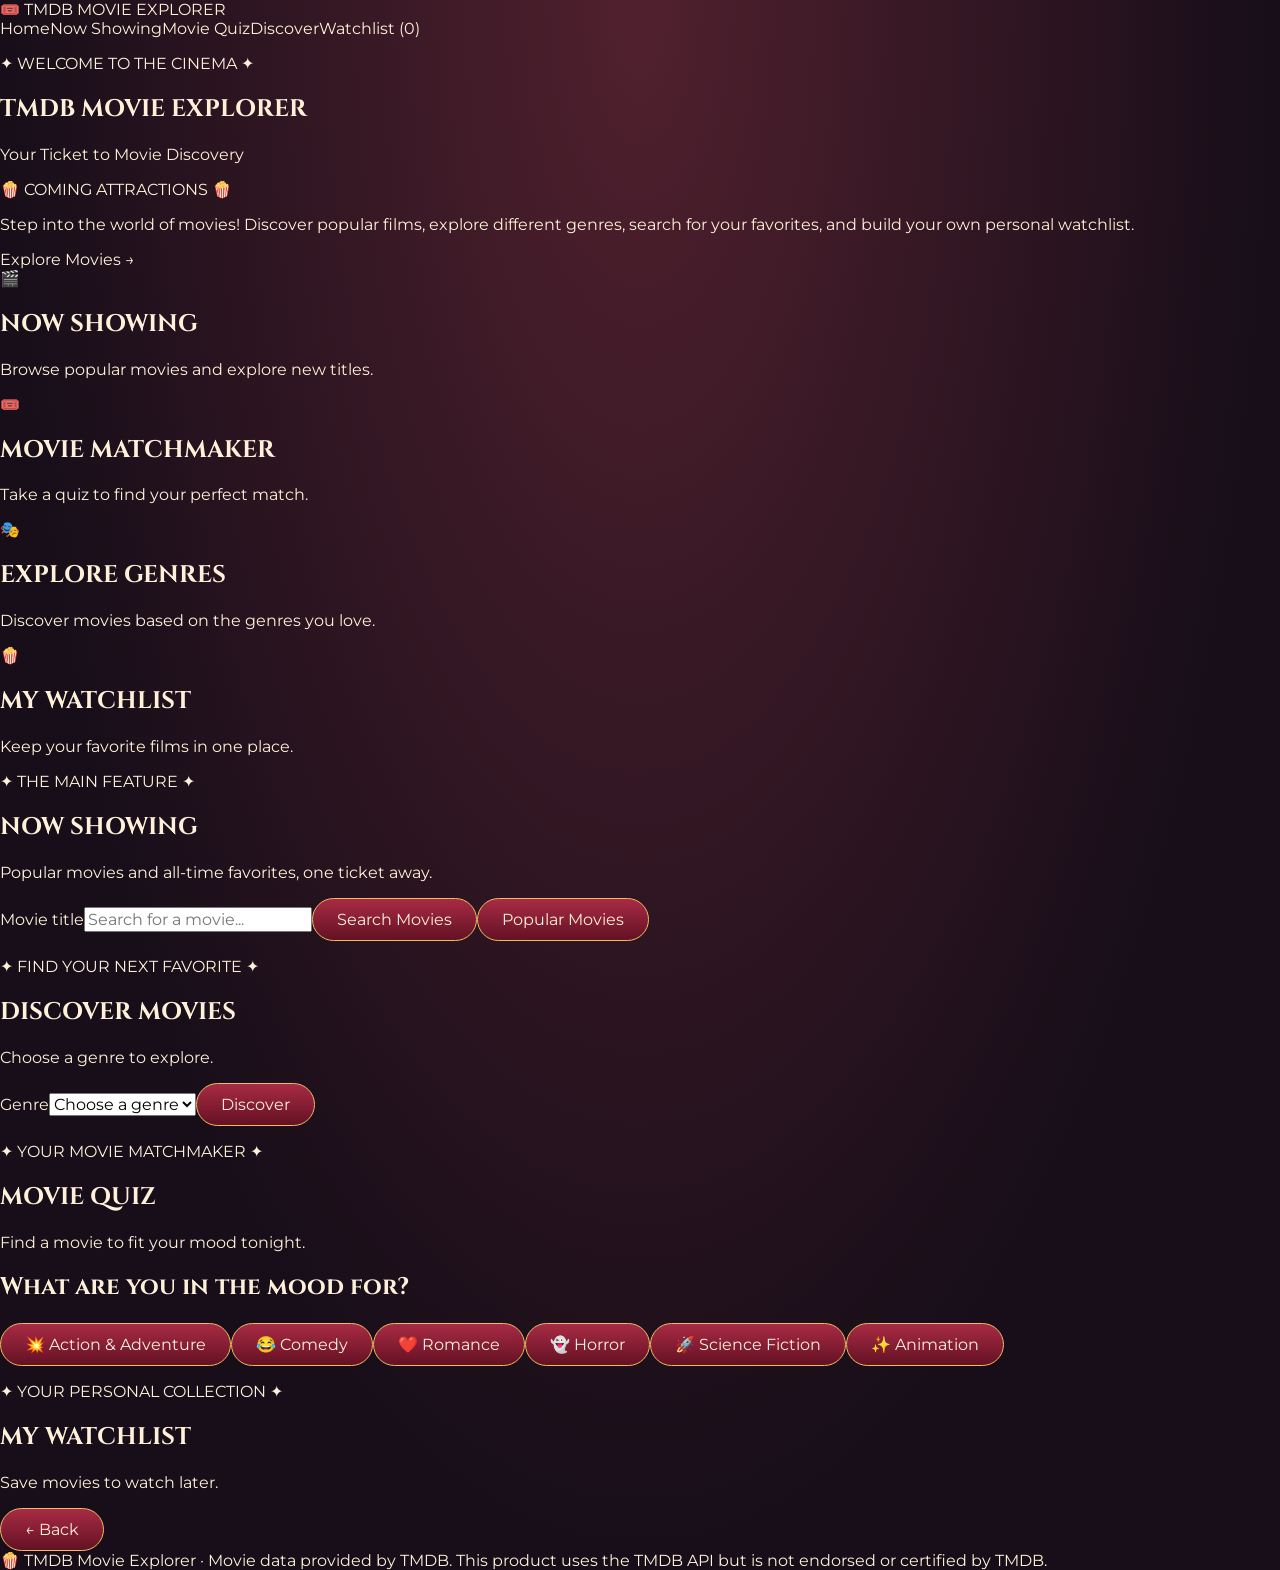
==== index.html @ db31a0c1 "Update index.html" ====
<!DOCTYPE html>
<html lang="en">
<head>
  <meta charset="UTF-8">
  <meta name="viewport" content="width=device-width, initial-scale=1.0">
  <title>TMDB Movie Explorer</title>
  <link href="https://fonts.googleapis.com/css2?family=Cinzel:wght@400;700;900&family=Montserrat:wght@400;500;600;700&display=swap" rel="stylesheet">
  <link rel="stylesheet" href="style.css">
</head>
<body>
  <header class="site-header">
    <div class="header-inner">
      <a href="#home" class="logo">🎟️ TMDB <span>MOVIE EXPLORER</span></a>
      <nav aria-label="Main navigation">
        <a href="#home">Home</a><a href="#now-showing">Now Showing</a><a href="#quiz">Movie Quiz</a><a href="#discover">Discover</a><a href="#watchlist">Watchlist <span id="watch-count">(0)</span></a>
      </nav>
    </div>
  </header>
  <main>
    <section id="home" class="page active">
      <div class="hero theater-frame">
        <p class="eyebrow">✦ WELCOME TO THE CINEMA ✦</p>
        <h1>TMDB MOVIE EXPLORER</h1>
        <p class="subtitle">Your Ticket to Movie Discovery</p>
        <div class="marquee-sign"><span>🍿 COMING ATTRACTIONS 🍿</span></div>
        <p class="hero-copy">Step into the world of movies! Discover popular films, explore different genres, search for your favorites, and build your own personal watchlist.</p>
        <a class="primary-button" href="#now-showing">Explore Movies →</a>
      </div>
      <div class="feature-grid">
        <a class="feature-card" href="#now-showing"><span class="feature-icon">🎬</span><h2>NOW SHOWING</h2><p>Browse popular movies and explore new titles.</p></a>
        <a class="feature-card" href="#quiz"><span class="feature-icon">🎟️</span><h2>MOVIE MATCHMAKER</h2><p>Take a quiz to find your perfect match.</p></a>
        <a class="feature-card" href="#discover"><span class="feature-icon">🎭</span><h2>EXPLORE GENRES</h2><p>Discover movies based on the genres you love.</p></a>
        <a class="feature-card" href="#watchlist"><span class="feature-icon">🍿</span><h2>MY WATCHLIST</h2><p>Keep your favorite films in one place.</p></a>
      </div>
    </section>
    <section id="now-showing" class="page">
      <div class="section-heading theater-frame"><p class="eyebrow">✦ THE MAIN FEATURE ✦</p><h1>NOW SHOWING</h1><p>Popular movies and all-time favorites, one ticket away.</p></div>
      <form id="search-form" class="search-form"><label class="sr-only" for="search-input">Movie title</label><input id="search-input" placeholder="Search for a movie..." required><button type="submit">Search Movies</button><button type="button" id="popular-button" class="secondary-button">Popular Movies</button></form>
      <p id="movies-status" class="status" role="status"></p><div id="movie-grid" class="movie-grid"></div>
    </section>
    <section id="discover" class="page">
      <div class="section-heading theater-frame"><p class="eyebrow">✦ FIND YOUR NEXT FAVORITE ✦</p><h1>DISCOVER MOVIES</h1><p>Choose a genre to explore.</p></div>
      <div class="filter-bar"><label for="genre-select">Genre</label><select id="genre-select"><option value="">Choose a genre</option></select><button id="discover-button" type="button">Discover</button></div>
      <p id="discover-status" class="status" role="status"></p><div id="discover-grid" class="movie-grid"></div>
    </section>
    <section id="quiz" class="page">
      <div class="section-heading theater-frame"><p class="eyebrow">✦ YOUR MOVIE MATCHMAKER ✦</p><h1>MOVIE QUIZ</h1><p>Find a movie to fit your mood tonight.</p></div>
      <div class="quiz-box"><h2>What are you in the mood for?</h2><div class="answer-grid"><button type="button" data-genre="28">💥 Action & Adventure</button><button type="button" data-genre="35">😂 Comedy</button><button type="button" data-genre="10749">❤️ Romance</button><button type="button" data-genre="27">👻 Horror</button><button type="button" data-genre="878">🚀 Science Fiction</button><button type="button" data-genre="16">✨ Animation</button></div><p id="quiz-status" class="status" role="status"></p><div id="quiz-grid" class="movie-grid"></div></div>
    </section>
    <section id="watchlist" class="page">
      <div class="section-heading theater-frame"><p class="eyebrow">✦ YOUR PERSONAL COLLECTION ✦</p><h1>MY WATCHLIST</h1><p>Save movies to watch later.</p></div>
      <p id="watchlist-status" class="status" role="status"></p><div id="watchlist-grid" class="movie-grid"></div>
    </section>
    <section id="details" class="page"><button type="button" id="back-button" class="secondary-button">← Back</button><div id="details-content"></div></section>
  </main>
  <footer>🍿 TMDB Movie Explorer · Movie data provided by TMDB. This product uses the TMDB API but is not endorsed or certified by TMDB.</footer>
  <script src="script.js"></script>
</body>
</html>
---- style.css ----
:root {
--red: #75162b;
--darkred: #3c0a19;
--gold: #efbd60;
--cream: #fff1d9;
--black: #170e19;
}
{
box-sizing: border-box;
}
body {
margin: 0;
color: var(--cream);
font-family: Montserrat, sans-serif;
background: radial-gradient(
ellipse at top,
#51202e,
#170e19 70%
);
}
h1, h2, h3 {
font-family: Cinzel, serif;
}
button, select, input {
font: inherit;
}
button {
cursor: pointer;
color: var(--cream);
background: linear-gradient(#a82b44, #641124);
border: 1px solid var(--gold);
border-radius: 25px;
padding: 11px 24px;
}
button:hover {
filter: brightness(1.2);
}
button:disabled {
opacity: 0.4;
cursor: default;
}
a {
color: inherit;
text-decoration: none;
}
/* NAVIGATION /
header {
position: sticky;
top: 0;
z-index: 20;
background: linear-gradient(
90deg,
#330817,
#74182d,
#330817
);
border-bottom: 3px solid var(--gold);
padding: 17px 4%;
display: flex;
align-items: center;
justify-content: space-between;
flex-wrap: wrap;
gap: 15px;
}
.logo {
color: var(--gold);
font-family: Cinzel, serif;
font-weight: 900;
}
nav {
display: flex;
flex-wrap: wrap;
gap: 20px;
}
nav a {
font-size: 13px;
}
nav a:hover {
color: var(--gold);
}
/* PAGES /
.page {
display: none;
max-width: 1250px;
min-height: 75vh;
padding: 35px 4% 65px;
margin: auto;
}
.page.active {
display: block;
}
/* THEATER CURTAINS /
.curtains {
position: relative;
padding: 25px 20px 50px;
background: linear-gradient(
90deg,
#390514 0%,
#8a1230 4%,
#4a071a 8%,
transparent 17%,
transparent 83%,
#4a071a 92%,
#8a1230 96%,
#390514 100%
);
}
.curtains::before {
content: "";
display: block;
height: 19px;
margin: -25px -20px 25px;
background: repeating-linear-gradient(
90deg,
#4a071a 0 18px,
#9d1b37 18px 35px,
#380512 35px 45px
);
border-bottom: 3px solid var(--gold);
}
/* ROUND GLOWING MOVIE THEATER BULBS /
.marquee {
max-width: 970px;
margin: 20px auto 35px;
padding: 19px;
border: 2px solid #b67b39;
border-radius: 5px;
background-color: #541126;
background-image:
radial-gradient(circle,
#fffde6 0 3px,
#ffe4a0 4px 6px,
#d78b32 7px 8px,
transparent 9px
),
radial-gradient(circle,
#fffde6 0 3px,
#ffe4a0 4px 6px,
#d78b32 7px 8px,
transparent 9px
),
radial-gradient(circle,
#fffde6 0 3px,
#ffe4a0 4px 6px,
#d78b32 7px 8px,
transparent 9px
),
radial-gradient(circle,
#fffde6 0 3px,
#ffe4a0 4px 6px,
#d78b32 7px 8px,
transparent 9px
);
background-size:
24px 19px,
24px 19px,
19px 24px,
19px 24px;
background-position:
left top,
left bottom,
left top,
right top;
background-repeat:
repeat-x,
repeat-x,
repeat-y,
repeat-y;
box-shadow:
0 0 12px #ffc96d99,
0 0 30px #e7a43b55,
0 7px 22px #0009;
}
.marquee-inner {
background: linear-gradient(
#791a30,
#3c0a1b
);
border: 2px solid #e7b75b;
text-align: center;
padding: 17px;
}
.marquee h1 {
color: #ffd17b;
text-shadow: 0 0 8px #e5a64799;
letter-spacing: 3px;
font-size: clamp(24px, 4vw, 45px);
margin: 0;
}
.marquee p {
color: #f9dba2;
letter-spacing: 3px;
font-size: 11px;
}
/* HOMEPAGE /
.center {
text-align: center;
}
.gold {
color: var(--gold);
}
.intro {
text-align: center;
max-width: 760px;
margin: 55px auto;
line-height: 1.9;
}
.intro h2 {
color: var(--gold);
}
.feature-grid {
display: grid;
grid-template-columns: repeat(4, 1fr);
gap: 22px;
}
.feature {
text-align: center;
padding: 25px 15px;
background: linear-gradient(
#67182e,
#39101f
);
border: 2px solid var(--gold);
box-shadow: 0 5px 17px #0008;
transition: transform 0.2s;
}
.feature:hover {
transform: translateY(-5px);
}
.feature .symbol {
font-size: 40px;
}
.feature h3 {
color: var(--gold);
font-size: 17px;
}
.feature p {
font-size: 12px;
line-height: 1.7;
}
.closing {
text-align: center;
margin: 65px auto 10px;
border-top: 1px solid #bd8b48;
padding-top: 25px;
}
.closing h2 {
color: var(--gold);
}
/* MOVIE POSTER CARDS /
.movie-grid {
display: grid;
grid-template-columns: repeat(4, minmax(0, 1fr));
gap: 25px;
margin-top: 30px;
}
.movie-card {
padding: 11px;
text-align: center;
border: 2px solid var(--gold);
background: linear-gradient(
#671a30,
#350c1c
);
box-shadow: 0 8px 20px #0009;
}
.poster {
width: 100%;
aspect-ratio: 2 / 3;
object-fit: cover;
background: #38202b;
}
.placeholder {
display: grid;
place-items: center;
padding: 15px;
}
.movie-card h3 {
font-family: Montserrat, sans-serif;
font-size: 14px;
min-height: 35px;
}
.rating {
color: var(--gold);
font-weight: bold;
}
.movie-card button {
width: 100%;
margin-top: 12px;
}
.status {
text-align: center;
padding: 20px;
}
/* SEARCH AND FILTERS /
.search-form {
display: flex;
gap: 12px;
max-width: 900px;
margin: 30px auto 18px;
}
.search-form input {
flex: 1;
min-width: 0;
padding: 13px 20px;
border-radius: 25px;
border: 1px solid var(--gold);
background: var(--cream);
color: #24131d;
}
.filters {
display: flex;
flex-wrap: wrap;
justify-content: center;
gap: 15px;
}
.filters select {
background: #2b1320;
color: var(--gold);
border: 1px solid var(--gold);
border-radius: 25px;
padding: 10px 18px;
}
.pagination {
display: flex;
justify-content: center;
align-items: center;
gap: 15px;
margin-top: 30px;
}
/* MOVIE DETAILS /
.detail-panel {
display: grid;
grid-template-columns: minmax(200px, 340px) 1fr;
gap: 35px;
border: 2px solid var(--gold);
background: #201520;
padding: 25px;
}
.detail-panel img {
width: 100%;
border: 3px solid var(--gold);
}
.detail-panel h1 {
color: var(--gold);
}
.detail-panel p {
line-height: 1.8;
}
.chips {
display: flex;
flex-wrap: wrap;
gap: 9px;
margin: 18px 0;
}
.chip {
display: inline-block;
padding: 7px 13px;
border: 1px solid var(--gold);
border-radius: 25px;
font-size: 12px;
}
.info-strip {
display: grid;
grid-template-columns: repeat(4, 1fr);
gap: 15px;
padding: 22px;
background: #60162c;
border: 1px solid var(--gold);
margin-top: 15px;
text-align: center;
}
.info-strip strong {
display: block;
color: var(--gold);
margin-bottom: 8px;
}
/* WATCHLIST /
.watchlist-grid {
display: grid;
grid-template-columns: repeat(2, 1fr);
gap: 20px;
margin-top: 35px;
}
.watch-card {
display: flex;
position: relative;
gap: 17px;
background: var(--cream);
color: #351625;
padding: 16px;
border: 2px solid var(--gold);
border-radius: 8px;
}
.watch-card img {
width: 110px;
height: 160px;
object-fit: cover;
}
.watch-card h3 {
margin: 0 0 10px;
}
.watch-card p {
font-size: 13px;
}
.watch-card button {
padding: 7px 13px;
}
.remove {
position: absolute;
right: 7px;
top: 5px;
border: 0;
background: none;
color: #a52a39;
font-size: 24px;
}
.empty {
text-align: center;
margin: 65px auto;
}
.empty h2 {
color: var(--gold);
}
/* MOVIE MATCHMAKER QUIZ /
.quiz-start {
min-height: 65vh;
display: grid;
place-items: center;
}
.quiz-sign {
text-align: center;
color: #64182c;
padding: 38px 45px;
border: 16px solid transparent;
background:
linear-gradient(
#fff0d5,
#fff0d5
) padding-box,
radial-gradient(
circle,
#fffce0 0 3px,
#ffd06d 4px 6px,
#9e4a20 7px,
transparent 8px
) border-box;
background-size: auto, 20px 20px;
box-shadow:
0 0 25px #e9ae47,
0 0 50px #e9ae4777;
}
.quiz-sign h1 {
font-size: clamp(23px, 4vw, 42px);
}
.quiz-progress {
display: flex;
justify-content: space-between;
margin: 35px 0 12px;
}
.progress-track {
height: 7px;
background: #573143;
border-radius: 8px;
}
.progress-fill {
height: 100%;
width: 0;
background: var(--gold);
}
.quiz-question {
text-align: center;
margin: 45px auto;
}
.answer-grid {
display: grid;
grid-template-columns: repeat(2, 1fr);
gap: 20px;
max-width: 950px;
margin: auto;
}
.answer {
min-height: 80px;
border-radius: 12px;
font-weight: bold;
}
.answer.selected {
background: var(--gold);
color: #21101c;
}
.quiz-actions {
display: flex;
justify-content: space-between;
max-width: 950px;
margin: 40px auto;
}
footer {
text-align: center;
color: var(--gold);
background: linear-gradient(
#62172c,
#290914
);
border-top: 2px solid var(--gold);
padding: 20px;
font-size: 12px;
line-height: 2;
}
footer small {
color: var(--cream);
}
[hidden] {
display: none !important;
}
/* TABLET /
@media (max-width: 800px) {
.feature-grid,
.movie-grid {
grid-template-columns: repeat(2, 1fr);
}
.watchlist-grid {
grid-template-columns: 1fr;
}
.detail-panel {
grid-template-columns: 1fr;
}
.detail-panel img {
max-width: 320px;
}
.info-strip {
grid-template-columns: repeat(2, 1fr);
}
}
/* MOBILE /
@media (max-width: 500px) {
.page {
padding: 20px 3% 45px;
}
nav {
gap: 12px;
}
nav a {
font-size: 11px;
}
.feature-grid,
.movie-grid {
gap: 12px;
}
.feature {
padding: 15px 8px;
}
.feature h3 {
font-size: 13px;
}
.movie-card h3 {
font-size: 12px;
}
.marquee h1 {
letter-spacing: 1px;
}
.marquee p {
letter-spacing: 1px;
}
.search-form {
flex-wrap: wrap;
}
.search-form button {
width: 100%;
}
.answer-grid {
grid-template-columns: 1fr;
}
.quiz-sign {
padding: 20px;
}
.watch-card img {
width: 85px;
height: 125px;
}
}
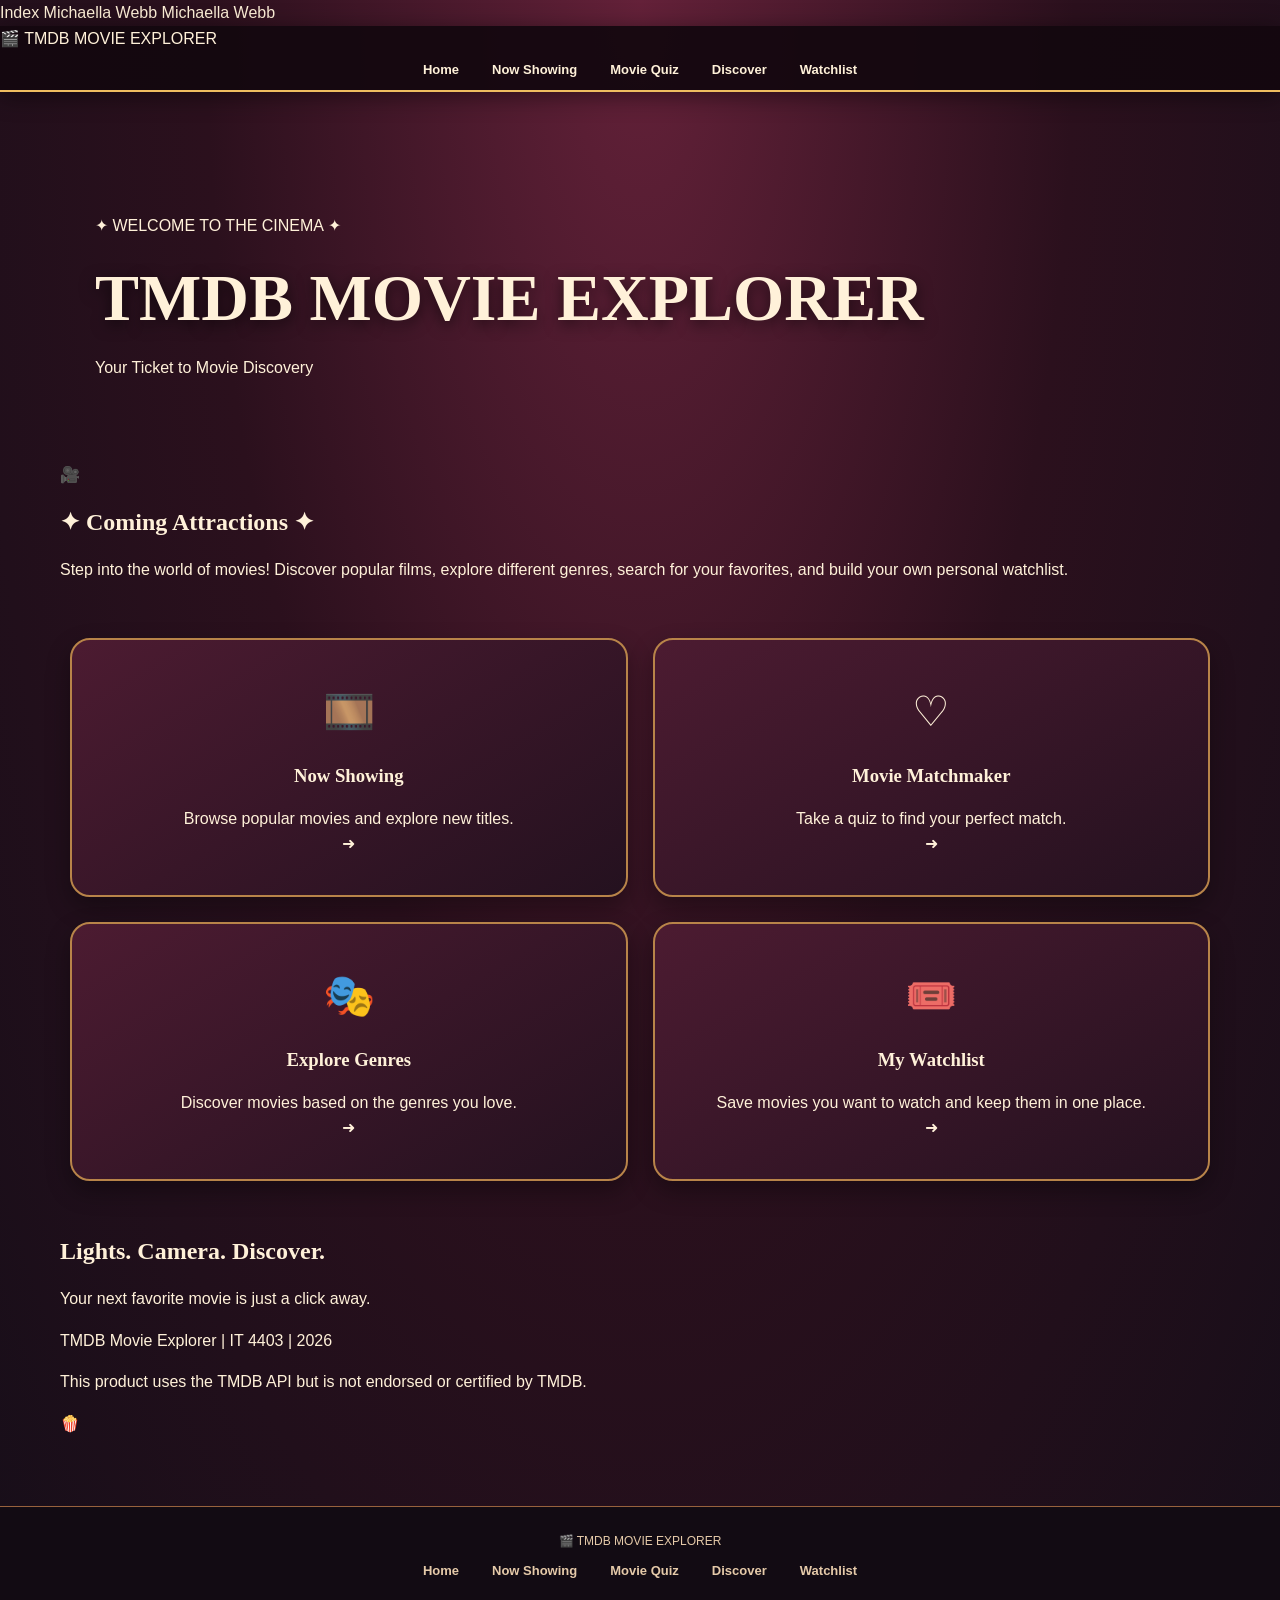
==== commit 2990d19a: "Update index.html" ====
--- a/index.html
+++ b/index.html
@@ -1,59 +1,103 @@
+Index
+Michaella Webb
+Michaella Webb
 <!DOCTYPE html>
 <html lang="en">
 <head>
   <meta charset="UTF-8">
   <meta name="viewport" content="width=device-width, initial-scale=1.0">
-  <title>TMDB Movie Explorer</title>
-  <link href="https://fonts.googleapis.com/css2?family=Cinzel:wght@400;700;900&family=Montserrat:wght@400;500;600;700&display=swap" rel="stylesheet">
+  <title>TMDB Movie Explorer | Home</title>
   <link rel="stylesheet" href="style.css">
 </head>
 <body>
   <header class="site-header">
-    <div class="header-inner">
-      <a href="#home" class="logo">🎟️ TMDB <span>MOVIE EXPLORER</span></a>
-      <nav aria-label="Main navigation">
-        <a href="#home">Home</a><a href="#now-showing">Now Showing</a><a href="#quiz">Movie Quiz</a><a href="#discover">Discover</a><a href="#watchlist">Watchlist <span id="watch-count">(0)</span></a>
-      </nav>
-    </div>
+    <div class="brand">🎬 TMDB MOVIE EXPLORER</div>
+    <nav class="main-nav" aria-label="Main navigation">
+      <a href="index.html" class="active">Home</a>
+      <a href="#now-showing">Now Showing</a>
+      <a href="#matchmaker">Movie Quiz</a>
+      <a href="#genres">Discover</a>
+      <a href="#watchlist">Watchlist</a>
+    </nav>
   </header>
   <main>
-    <section id="home" class="page active">
-      <div class="hero theater-frame">
-        <p class="eyebrow">✦ WELCOME TO THE CINEMA ✦</p>
-        <h1>TMDB MOVIE EXPLORER</h1>
-        <p class="subtitle">Your Ticket to Movie Discovery</p>
-        <div class="marquee-sign"><span>🍿 COMING ATTRACTIONS 🍿</span></div>
-        <p class="hero-copy">Step into the world of movies! Discover popular films, explore different genres, search for your favorites, and build your own personal watchlist.</p>
-        <a class="primary-button" href="#now-showing">Explore Movies →</a>
+    <section class="hero">
+      <div class="curtain curtain-left"></div>
+      <div class="curtain curtain-right"></div>
+      <div class="marquee">
+        <div class="marquee-content">
+          <p class="welcome">✦ WELCOME TO THE CINEMA ✦</p>
+          <h1>TMDB MOVIE EXPLORER</h1>
+          <div class="hero-subtitle">
+            <span></span>
+            <p>Your Ticket to Movie Discovery</p>
+            <span></span>
+          </div>
+        </div>
+      </div>
+    </section>
+    <section class="attractions">
+      <div class="section-heading">
+        <div class="camera-icon">🎥</div>
+        <h2>✦ Coming Attractions ✦</h2>
+        <p>
+          Step into the world of movies! Discover popular films,
+          explore different genres, search for your favorites,
+          and build your own personal watchlist.
+        </p>
       </div>
       <div class="feature-grid">
-        <a class="feature-card" href="#now-showing"><span class="feature-icon">🎬</span><h2>NOW SHOWING</h2><p>Browse popular movies and explore new titles.</p></a>
-        <a class="feature-card" href="#quiz"><span class="feature-icon">🎟️</span><h2>MOVIE MATCHMAKER</h2><p>Take a quiz to find your perfect match.</p></a>
-        <a class="feature-card" href="#discover"><span class="feature-icon">🎭</span><h2>EXPLORE GENRES</h2><p>Discover movies based on the genres you love.</p></a>
-        <a class="feature-card" href="#watchlist"><span class="feature-icon">🍿</span><h2>MY WATCHLIST</h2><p>Keep your favorite films in one place.</p></a>
+        <article class="feature-card" id="now-showing">
+          <div class="feature-icon">🎞️</div>
+          <h3>Now Showing</h3>
+          <p>Browse popular movies and explore new titles.</p>
+          <span class="feature-arrow">➜</span>
+        </article>
+        <article class="feature-card" id="matchmaker">
+          <div class="feature-icon">♡</div>
+          <h3>Movie Matchmaker</h3>
+          <p>Take a quiz to find your perfect match.</p>
+          <span class="feature-arrow">➜</span>
+        </article>
+        <article class="feature-card" id="genres">
+          <div class="feature-icon">🎭</div>
+          <h3>Explore Genres</h3>
+          <p>Discover movies based on the genres you love.</p>
+          <span class="feature-arrow">➜</span>
+        </article>
+        <article class="feature-card" id="watchlist">
+          <div class="feature-icon">🎟️</div>
+          <h3>My Watchlist</h3>
+          <p>Save movies you want to watch and keep them in one place.</p>
+          <span class="feature-arrow">➜</span>
+        </article>
       </div>
     </section>
-    <section id="now-showing" class="page">
-      <div class="section-heading theater-frame"><p class="eyebrow">✦ THE MAIN FEATURE ✦</p><h1>NOW SHOWING</h1><p>Popular movies and all-time favorites, one ticket away.</p></div>
-      <form id="search-form" class="search-form"><label class="sr-only" for="search-input">Movie title</label><input id="search-input" placeholder="Search for a movie..." required><button type="submit">Search Movies</button><button type="button" id="popular-button" class="secondary-button">Popular Movies</button></form>
-      <p id="movies-status" class="status" role="status"></p><div id="movie-grid" class="movie-grid"></div>
+    <section class="closing-section">
+      <h2>Lights. Camera. Discover.</h2>
+      <p>Your next favorite movie is just a click away.</p>
+      <div class="disclaimer">
+        <p>TMDB Movie Explorer | IT 4403 | 2026</p>
+        <p>
+          This product uses the TMDB API but is not
+          endorsed or certified by TMDB.
+        </p>
+      </div>
+      <div class="popcorn-decoration" aria-hidden="true">
+        🍿
+      </div>
     </section>
-    <section id="discover" class="page">
-      <div class="section-heading theater-frame"><p class="eyebrow">✦ FIND YOUR NEXT FAVORITE ✦</p><h1>DISCOVER MOVIES</h1><p>Choose a genre to explore.</p></div>
-      <div class="filter-bar"><label for="genre-select">Genre</label><select id="genre-select"><option value="">Choose a genre</option></select><button id="discover-button" type="button">Discover</button></div>
-      <p id="discover-status" class="status" role="status"></p><div id="discover-grid" class="movie-grid"></div>
-    </section>
-    <section id="quiz" class="page">
-      <div class="section-heading theater-frame"><p class="eyebrow">✦ YOUR MOVIE MATCHMAKER ✦</p><h1>MOVIE QUIZ</h1><p>Find a movie to fit your mood tonight.</p></div>
-      <div class="quiz-box"><h2>What are you in the mood for?</h2><div class="answer-grid"><button type="button" data-genre="28">💥 Action & Adventure</button><button type="button" data-genre="35">😂 Comedy</button><button type="button" data-genre="10749">❤️ Romance</button><button type="button" data-genre="27">👻 Horror</button><button type="button" data-genre="878">🚀 Science Fiction</button><button type="button" data-genre="16">✨ Animation</button></div><p id="quiz-status" class="status" role="status"></p><div id="quiz-grid" class="movie-grid"></div></div>
-    </section>
-    <section id="watchlist" class="page">
-      <div class="section-heading theater-frame"><p class="eyebrow">✦ YOUR PERSONAL COLLECTION ✦</p><h1>MY WATCHLIST</h1><p>Save movies to watch later.</p></div>
-      <p id="watchlist-status" class="status" role="status"></p><div id="watchlist-grid" class="movie-grid"></div>
-    </section>
-    <section id="details" class="page"><button type="button" id="back-button" class="secondary-button">← Back</button><div id="details-content"></div></section>
   </main>
-  <footer>🍿 TMDB Movie Explorer · Movie data provided by TMDB. This product uses the TMDB API but is not endorsed or certified by TMDB.</footer>
+  <footer class="site-footer">
+    <div class="brand">🎬 TMDB MOVIE EXPLORER</div>
+    <nav aria-label="Footer navigation">
+      <a href="index.html">Home</a>
+      <a href="#now-showing">Now Showing</a>
+      <a href="#matchmaker">Movie Quiz</a>
+      <a href="#genres">Discover</a>
+      <a href="#watchlist">Watchlist</a>
+    </nav>
+  </footer>
   <script src="script.js"></script>
 </body>
 </html>
--- a/style.css
+++ b/style.css
@@ -1,580 +1,65 @@
-:root {
---red: #75162b;
---darkred: #3c0a19;
---gold: #efbd60;
---cream: #fff1d9;
---black: #170e19;
-}
-{
-box-sizing: border-box;
-}
-body {
-margin: 0;
-color: var(--cream);
-font-family: Montserrat, sans-serif;
-background: radial-gradient(
-ellipse at top,
-#51202e,
-#170e19 70%
-);
-}
-h1, h2, h3 {
-font-family: Cinzel, serif;
-}
-button, select, input {
-font: inherit;
-}
-button {
-cursor: pointer;
-color: var(--cream);
-background: linear-gradient(#a82b44, #641124);
-border: 1px solid var(--gold);
-border-radius: 25px;
-padding: 11px 24px;
-}
-button:hover {
-filter: brightness(1.2);
-}
-button:disabled {
-opacity: 0.4;
-cursor: default;
-}
-a {
-color: inherit;
-text-decoration: none;
-}
-/* NAVIGATION /
-header {
-position: sticky;
-top: 0;
-z-index: 20;
-background: linear-gradient(
-90deg,
-#330817,
-#74182d,
-#330817
-);
-border-bottom: 3px solid var(--gold);
-padding: 17px 4%;
-display: flex;
-align-items: center;
-justify-content: space-between;
-flex-wrap: wrap;
-gap: 15px;
-}
-.logo {
-color: var(--gold);
-font-family: Cinzel, serif;
-font-weight: 900;
-}
-nav {
-display: flex;
-flex-wrap: wrap;
-gap: 20px;
-}
-nav a {
-font-size: 13px;
-}
-nav a:hover {
-color: var(--gold);
-}
-/* PAGES /
-.page {
-display: none;
-max-width: 1250px;
-min-height: 75vh;
-padding: 35px 4% 65px;
-margin: auto;
-}
-.page.active {
-display: block;
-}
-/* THEATER CURTAINS /
-.curtains {
-position: relative;
-padding: 25px 20px 50px;
-background: linear-gradient(
-90deg,
-#390514 0%,
-#8a1230 4%,
-#4a071a 8%,
-transparent 17%,
-transparent 83%,
-#4a071a 92%,
-#8a1230 96%,
-#390514 100%
-);
-}
-.curtains::before {
-content: "";
-display: block;
-height: 19px;
-margin: -25px -20px 25px;
-background: repeating-linear-gradient(
-90deg,
-#4a071a 0 18px,
-#9d1b37 18px 35px,
-#380512 35px 45px
-);
-border-bottom: 3px solid var(--gold);
-}
-/* ROUND GLOWING MOVIE THEATER BULBS /
-.marquee {
-max-width: 970px;
-margin: 20px auto 35px;
-padding: 19px;
-border: 2px solid #b67b39;
-border-radius: 5px;
-background-color: #541126;
-background-image:
-radial-gradient(circle,
-#fffde6 0 3px,
-#ffe4a0 4px 6px,
-#d78b32 7px 8px,
-transparent 9px
-),
-radial-gradient(circle,
-#fffde6 0 3px,
-#ffe4a0 4px 6px,
-#d78b32 7px 8px,
-transparent 9px
-),
-radial-gradient(circle,
-#fffde6 0 3px,
-#ffe4a0 4px 6px,
-#d78b32 7px 8px,
-transparent 9px
-),
-radial-gradient(circle,
-#fffde6 0 3px,
-#ffe4a0 4px 6px,
-#d78b32 7px 8px,
-transparent 9px
-);
-background-size:
-24px 19px,
-24px 19px,
-19px 24px,
-19px 24px;
-background-position:
-left top,
-left bottom,
-left top,
-right top;
-background-repeat:
-repeat-x,
-repeat-x,
-repeat-y,
-repeat-y;
-box-shadow:
-0 0 12px #ffc96d99,
-0 0 30px #e7a43b55,
-0 7px 22px #0009;
-}
-.marquee-inner {
-background: linear-gradient(
-#791a30,
-#3c0a1b
-);
-border: 2px solid #e7b75b;
-text-align: center;
-padding: 17px;
-}
-.marquee h1 {
-color: #ffd17b;
-text-shadow: 0 0 8px #e5a64799;
-letter-spacing: 3px;
-font-size: clamp(24px, 4vw, 45px);
-margin: 0;
-}
-.marquee p {
-color: #f9dba2;
-letter-spacing: 3px;
-font-size: 11px;
-}
-/* HOMEPAGE /
-.center {
-text-align: center;
-}
-.gold {
-color: var(--gold);
-}
-.intro {
-text-align: center;
-max-width: 760px;
-margin: 55px auto;
-line-height: 1.9;
-}
-.intro h2 {
-color: var(--gold);
-}
-.feature-grid {
-display: grid;
-grid-template-columns: repeat(4, 1fr);
-gap: 22px;
-}
-.feature {
-text-align: center;
-padding: 25px 15px;
-background: linear-gradient(
-#67182e,
-#39101f
-);
-border: 2px solid var(--gold);
-box-shadow: 0 5px 17px #0008;
-transition: transform 0.2s;
-}
-.feature:hover {
-transform: translateY(-5px);
-}
-.feature .symbol {
-font-size: 40px;
-}
-.feature h3 {
-color: var(--gold);
-font-size: 17px;
-}
-.feature p {
-font-size: 12px;
-line-height: 1.7;
-}
-.closing {
-text-align: center;
-margin: 65px auto 10px;
-border-top: 1px solid #bd8b48;
-padding-top: 25px;
-}
-.closing h2 {
-color: var(--gold);
-}
-/* MOVIE POSTER CARDS /
-.movie-grid {
-display: grid;
-grid-template-columns: repeat(4, minmax(0, 1fr));
-gap: 25px;
-margin-top: 30px;
-}
-.movie-card {
-padding: 11px;
-text-align: center;
-border: 2px solid var(--gold);
-background: linear-gradient(
-#671a30,
-#350c1c
-);
-box-shadow: 0 8px 20px #0009;
-}
-.poster {
-width: 100%;
-aspect-ratio: 2 / 3;
-object-fit: cover;
-background: #38202b;
-}
-.placeholder {
-display: grid;
-place-items: center;
-padding: 15px;
-}
-.movie-card h3 {
-font-family: Montserrat, sans-serif;
-font-size: 14px;
-min-height: 35px;
-}
-.rating {
-color: var(--gold);
-font-weight: bold;
-}
-.movie-card button {
-width: 100%;
-margin-top: 12px;
-}
-.status {
-text-align: center;
-padding: 20px;
-}
-/* SEARCH AND FILTERS /
-.search-form {
-display: flex;
-gap: 12px;
-max-width: 900px;
-margin: 30px auto 18px;
-}
-.search-form input {
-flex: 1;
-min-width: 0;
-padding: 13px 20px;
-border-radius: 25px;
-border: 1px solid var(--gold);
-background: var(--cream);
-color: #24131d;
-}
-.filters {
-display: flex;
-flex-wrap: wrap;
-justify-content: center;
-gap: 15px;
-}
-.filters select {
-background: #2b1320;
-color: var(--gold);
-border: 1px solid var(--gold);
-border-radius: 25px;
-padding: 10px 18px;
-}
-.pagination {
-display: flex;
-justify-content: center;
-align-items: center;
-gap: 15px;
-margin-top: 30px;
-}
-/* MOVIE DETAILS /
-.detail-panel {
-display: grid;
-grid-template-columns: minmax(200px, 340px) 1fr;
-gap: 35px;
-border: 2px solid var(--gold);
-background: #201520;
-padding: 25px;
-}
-.detail-panel img {
-width: 100%;
-border: 3px solid var(--gold);
-}
-.detail-panel h1 {
-color: var(--gold);
-}
-.detail-panel p {
-line-height: 1.8;
-}
-.chips {
-display: flex;
-flex-wrap: wrap;
-gap: 9px;
-margin: 18px 0;
-}
-.chip {
-display: inline-block;
-padding: 7px 13px;
-border: 1px solid var(--gold);
-border-radius: 25px;
-font-size: 12px;
-}
-.info-strip {
-display: grid;
-grid-template-columns: repeat(4, 1fr);
-gap: 15px;
-padding: 22px;
-background: #60162c;
-border: 1px solid var(--gold);
-margin-top: 15px;
-text-align: center;
-}
-.info-strip strong {
-display: block;
-color: var(--gold);
-margin-bottom: 8px;
-}
-/* WATCHLIST /
-.watchlist-grid {
-display: grid;
-grid-template-columns: repeat(2, 1fr);
-gap: 20px;
-margin-top: 35px;
-}
-.watch-card {
-display: flex;
-position: relative;
-gap: 17px;
-background: var(--cream);
-color: #351625;
-padding: 16px;
-border: 2px solid var(--gold);
-border-radius: 8px;
-}
-.watch-card img {
-width: 110px;
-height: 160px;
-object-fit: cover;
-}
-.watch-card h3 {
-margin: 0 0 10px;
-}
-.watch-card p {
-font-size: 13px;
-}
-.watch-card button {
-padding: 7px 13px;
-}
-.remove {
-position: absolute;
-right: 7px;
-top: 5px;
-border: 0;
-background: none;
-color: #a52a39;
-font-size: 24px;
-}
-.empty {
-text-align: center;
-margin: 65px auto;
-}
-.empty h2 {
-color: var(--gold);
-}
-/* MOVIE MATCHMAKER QUIZ /
-.quiz-start {
-min-height: 65vh;
-display: grid;
-place-items: center;
-}
-.quiz-sign {
-text-align: center;
-color: #64182c;
-padding: 38px 45px;
-border: 16px solid transparent;
-background:
-linear-gradient(
-#fff0d5,
-#fff0d5
-) padding-box,
-radial-gradient(
-circle,
-#fffce0 0 3px,
-#ffd06d 4px 6px,
-#9e4a20 7px,
-transparent 8px
-) border-box;
-background-size: auto, 20px 20px;
-box-shadow:
-0 0 25px #e9ae47,
-0 0 50px #e9ae4777;
-}
-.quiz-sign h1 {
-font-size: clamp(23px, 4vw, 42px);
-}
-.quiz-progress {
-display: flex;
-justify-content: space-between;
-margin: 35px 0 12px;
-}
-.progress-track {
-height: 7px;
-background: #573143;
-border-radius: 8px;
-}
-.progress-fill {
-height: 100%;
-width: 0;
-background: var(--gold);
-}
-.quiz-question {
-text-align: center;
-margin: 45px auto;
-}
-.answer-grid {
-display: grid;
-grid-template-columns: repeat(2, 1fr);
-gap: 20px;
-max-width: 950px;
-margin: auto;
-}
-.answer {
-min-height: 80px;
-border-radius: 12px;
-font-weight: bold;
-}
-.answer.selected {
-background: var(--gold);
-color: #21101c;
-}
-.quiz-actions {
-display: flex;
-justify-content: space-between;
-max-width: 950px;
-margin: 40px auto;
-}
-footer {
-text-align: center;
-color: var(--gold);
-background: linear-gradient(
-#62172c,
-#290914
-);
-border-top: 2px solid var(--gold);
-padding: 20px;
-font-size: 12px;
-line-height: 2;
-}
-footer small {
-color: var(--cream);
-}
-[hidden] {
-display: none !important;
-}
-/* TABLET /
-@media (max-width: 800px) {
-.feature-grid,
-.movie-grid {
-grid-template-columns: repeat(2, 1fr);
-}
-.watchlist-grid {
-grid-template-columns: 1fr;
-}
-.detail-panel {
-grid-template-columns: 1fr;
-}
-.detail-panel img {
-max-width: 320px;
-}
-.info-strip {
-grid-template-columns: repeat(2, 1fr);
-}
-}
-/* MOBILE /
-@media (max-width: 500px) {
-.page {
-padding: 20px 3% 45px;
-}
-nav {
-gap: 12px;
-}
-nav a {
-font-size: 11px;
-}
-.feature-grid,
-.movie-grid {
-gap: 12px;
-}
-.feature {
-padding: 15px 8px;
-}
-.feature h3 {
-font-size: 13px;
-}
-.movie-card h3 {
-font-size: 12px;
-}
-.marquee h1 {
-letter-spacing: 1px;
-}
-.marquee p {
-letter-spacing: 1px;
-}
-.search-form {
-flex-wrap: wrap;
-}
-.search-form button {
-width: 100%;
-}
-.answer-grid {
-grid-template-columns: 1fr;
-}
-.quiz-sign {
-padding: 20px;
-}
-.watch-card img {
-width: 85px;
-height: 125px;
-}
-}
+:root{--red:#75162b;--darkred:#3c0a19;--gold:#efbd60;--cream:#fff1d9;--black:#170e19;--panel:#2b1422}
+*{box-sizing:border-box}
+html{scroll-behavior:smooth}
+body{margin:0;min-height:100vh;color:var(--cream);font-family:Montserrat,Arial,sans-serif;background:radial-gradient(ellipse at 50% 0%,#642139 0%,#2b101d 48%,#170e19 100%);line-height:1.6}
+h1,h2,h3{font-family:Cinzel,Georgia,serif;line-height:1.25}
+a{color:inherit;text-decoration:none}
+button,input,select{font:inherit}
+button,.primary-button{cursor:pointer;border:1px solid var(--gold);border-radius:30px;background:linear-gradient(145deg,#9b304a,#65122b);color:var(--cream);padding:12px 22px;font-weight:700;transition:transform .2s,filter .2s}
+button:hover,.primary-button:hover{filter:brightness(1.2);transform:translateY(-2px)}
+button:focus-visible,a:focus-visible,input:focus-visible,select:focus-visible{outline:3px solid var(--gold);outline-offset:3px}
+.site-header{background:rgba(20,8,15,.94);border-bottom:2px solid var(--gold);box-shadow:0 4px 24px #0007;position:sticky;top:0;z-index:20}
+.header-inner{max-width:1200px;margin:auto;padding:16px 22px;display:flex;justify-content:space-between;align-items:center;gap:20px;flex-wrap:wrap}
+.logo{font-family:Cinzel,Georgia,serif;font-weight:900;color:var(--gold);font-size:19px;white-space:nowrap}
+.logo span{color:var(--cream)}
+nav{display:flex;align-items:center;justify-content:center;gap:9px;flex-wrap:wrap}
+nav a{font-size:13px;font-weight:700;padding:9px 12px;border-radius:20px;transition:background .2s}
+nav a:hover,nav a[aria-current="page"]{background:#78233d;color:var(--gold)}
+main{width:min(1160px,calc(100% - 36px));margin:35px auto 70px;min-height:60vh}
+.page{display:none;animation:fade .25s ease}
+.page.active{display:block}
+@keyframes fade{from{opacity:.5;transform:translateY(8px)}to{opacity:1;transform:none}}
+.theater-frame{position:relative;border:3px solid var(--gold);border-radius:22px;background:linear-gradient(145deg,#51162d 0%,#260f1d 75%);box-shadow:0 16px 40px #0007,0 0 0 7px #4a192d,0 0 0 10px #9a5c2d;padding:48px 32px;margin:22px 10px 40px;text-align:center}
+/* Individual circular bulbs, not continuous lines */
+.theater-frame::before,.theater-frame::after{content:"";position:absolute;left:17px;right:17px;height:13px;pointer-events:none;background-image:radial-gradient(circle,#fff6c4 0 3px,#ffd36d 4px,#d99435 5px,transparent 6px);background-size:26px 13px;background-repeat:repeat-x;filter:drop-shadow(0 0 5px #ffd77e)}
+.theater-frame::before{top:7px}.theater-frame::after{bottom:7px}
+.hero{padding:70px 35px 65px}
+.eyebrow{color:var(--gold);font-size:14px;font-weight:700;letter-spacing:3px}
+.hero h1{font-size:clamp(32px,5.5vw,66px);margin:18px auto 8px;text-shadow:0 4px 15px #0009}
+.subtitle{font-family:Cinzel,Georgia,serif;color:var(--gold);font-size:clamp(16px,2.5vw,23px);margin:0 0 30px}
+.marquee-sign{display:inline-block;padding:15px 28px;border:2px solid var(--gold);border-radius:12px;background:#230b18;box-shadow:0 0 18px #efbd6044;font-family:Cinzel,Georgia,serif;font-size:clamp(17px,2.8vw,29px);font-weight:900;color:var(--gold)}
+.hero-copy{max-width:750px;margin:28px auto 30px}
+.primary-button{display:inline-block}
+.feature-grid{display:grid;grid-template-columns:repeat(2,minmax(0,1fr));gap:25px;margin:55px 10px}
+.feature-card{display:block;text-align:center;padding:38px 25px;background:linear-gradient(150deg,#4c1b31,#24111f);border:2px solid #b88449;border-radius:20px;box-shadow:0 10px 25px #0005;transition:transform .2s,border-color .2s}
+.feature-card:hover{transform:translateY(-6px);border-color:#ffe2a0}
+.feature-icon{font-size:42px;display:block;margin-bottom:12px}
+.feature-card h2{font-size:22px;color:var(--gold);margin:10px 0}
+.feature-card p{margin:0}
+.section-heading h1{font-size:clamp(30px,5vw,48px);margin:12px 0;color:var(--cream)}
+.search-form,.filter-bar{display:flex;align-items:center;justify-content:center;flex-wrap:wrap;gap:14px;margin:40px auto 24px}
+input,select{background:#fff6e8;color:#2c1720;border:2px solid var(--gold);border-radius:12px;padding:13px 16px;min-height:48px}
+.search-form input{flex:1 1 280px;max-width:520px}
+.secondary-button{background:#25121e;border-color:#b68449}
+.status{text-align:center;color:var(--gold);min-height:24px;margin:24px 0}
+.movie-grid{display:grid;grid-template-columns:repeat(auto-fill,minmax(190px,1fr));gap:24px;margin:25px 0 50px}
+.movie-card{overflow:hidden;background:#301522;border:1px solid #b17d49;border-radius:16px;box-shadow:0 10px 25px #0005;display:flex;flex-direction:column}
+.poster-button{padding:0;border:0;border-radius:0;background:transparent;width:100%;display:block;overflow:hidden}
+.poster-button:hover{transform:none}
+.movie-poster{width:100%;aspect-ratio:2/3;object-fit:cover;display:block;background:#4d2839}
+.poster-fallback{aspect-ratio:2/3;display:flex;align-items:center;justify-content:center;text-align:center;padding:15px;background:linear-gradient(145deg,#6e263f,#27121f);color:var(--gold);font-family:Cinzel,Georgia,serif}
+.movie-info{padding:16px;display:flex;flex-direction:column;gap:9px;flex:1}
+.movie-info h3{font-size:16px;margin:0}
+.movie-info p{font-size:13px;color:#f0d5bb;margin:0}
+.movie-info button{padding:9px 12px;font-size:12px;margin-top:auto}
+.quiz-box{max-width:1000px;margin:auto;text-align:center;background:#291321;border:1px solid #a67545;border-radius:20px;padding:28px}
+.quiz-box h2{color:var(--gold)}
+.answer-grid{display:grid;grid-template-columns:repeat(2,minmax(0,1fr));gap:15px;margin:24px 0}
+#details-content{margin:24px auto;max-width:950px}
+.detail-panel{display:grid;grid-template-columns:minmax(180px,270px) 1fr;gap:30px;padding:28px;border:1px solid var(--gold);border-radius:20px;background:#301522}
+.detail-panel img{width:100%;border-radius:12px}
+.detail-panel h1{color:var(--gold)}
+.detail-panel p{line-height:1.8}
+footer{text-align:center;padding:25px;background:#120b13;border-top:1px solid #98623d;font-size:12px;color:#e5caa9}
+.sr-only{position:absolute;width:1px;height:1px;padding:0;margin:-1px;overflow:hidden;clip:rect(0,0,0,0);white-space:nowrap;border:0}
+@media(max-width:650px){.header-inner{justify-content:center}.logo{font-size:16px}nav{gap:2px}nav a{font-size:11px;padding:7px}.hero{padding:60px 18px}.theater-frame{margin:20px 5px 35px;padding-left:18px;padding-right:18px}.feature-grid{grid-template-columns:1fr;gap:16px}.answer-grid{grid-template-columns:1fr}.detail-panel{grid-template-columns:1fr}.movie-grid{grid-template-columns:repeat(2,minmax(0,1fr));gap:12px}.movie-info{padding:11px}.movie-info h3{font-size:14px}}
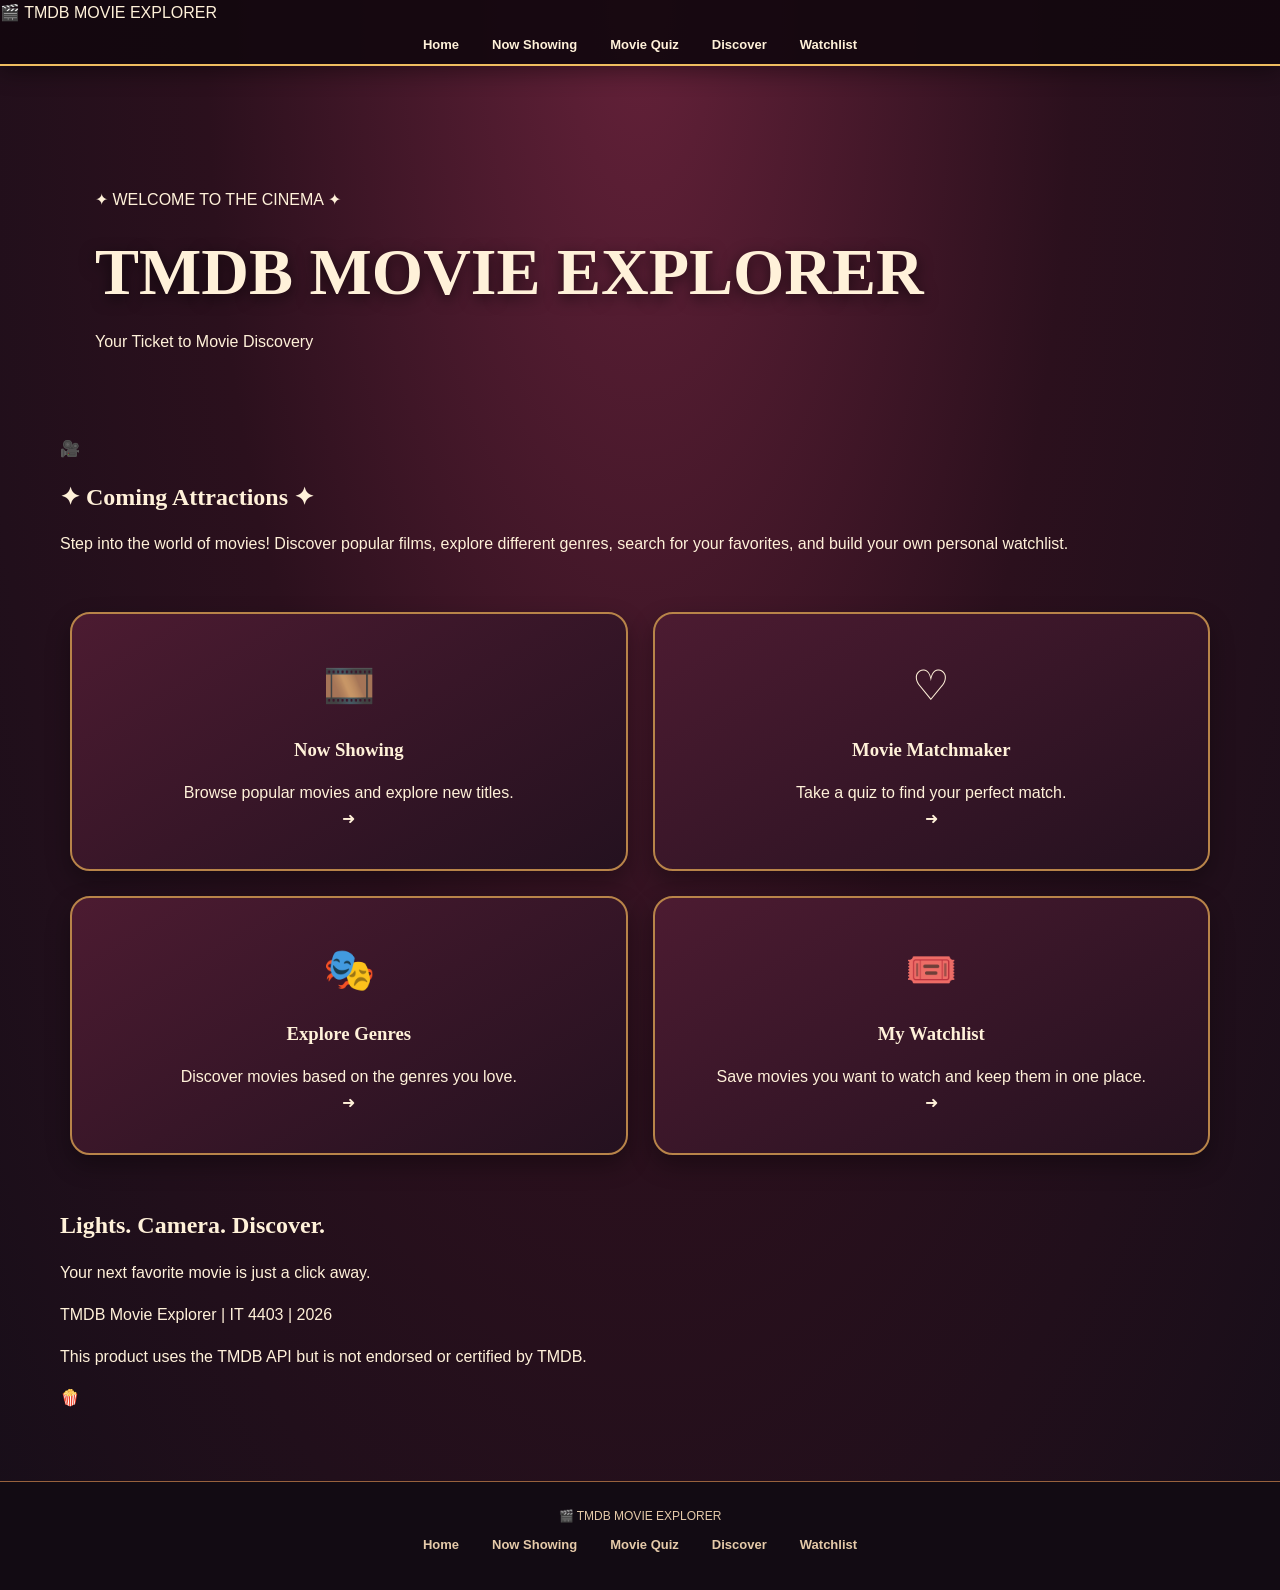
==== commit 9950547c: "Update index.html" ====
--- a/index.html
+++ b/index.html
@@ -1,6 +1,3 @@
-Index
-Michaella Webb
-Michaella Webb
 <!DOCTYPE html>
 <html lang="en">
 <head>
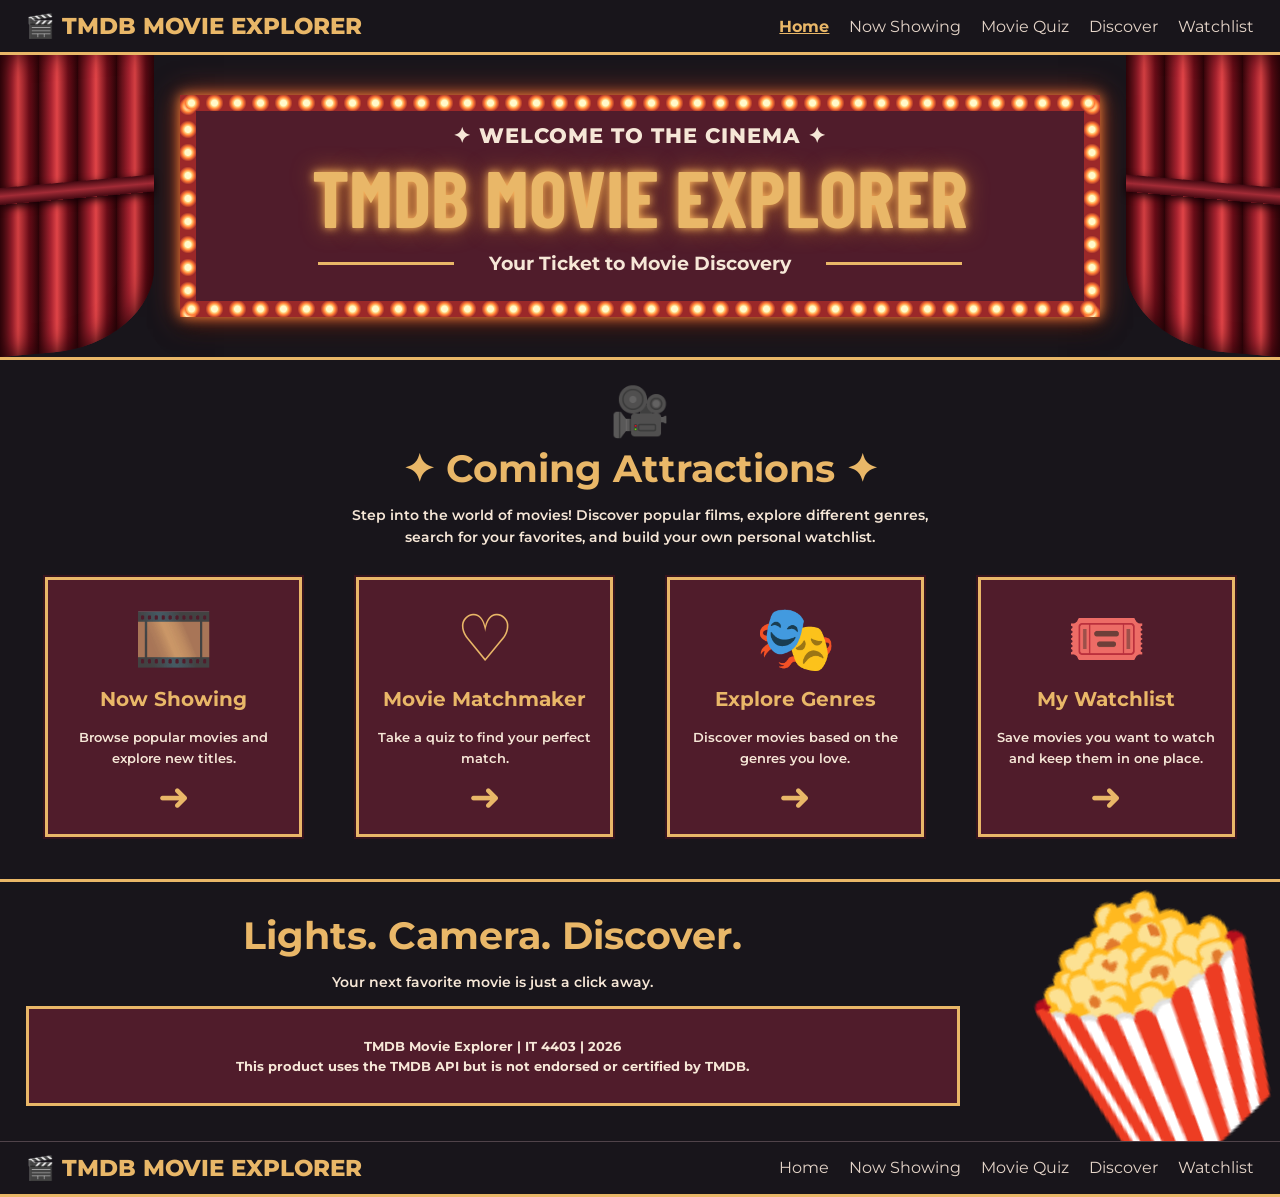
==== commit 511e4cc5: "Update index.html" ====
--- a/index.html
+++ b/index.html
@@ -95,6 +95,6 @@
       <a href="#watchlist">Watchlist</a>
     </nav>
   </footer>
-  <script src="script.js"></script>
+  <!-- <script src="script.js:></script> -->
 </body>
 </html>
--- a/style.css
+++ b/style.css
@@ -1,65 +1,389 @@
-:root{--red:#75162b;--darkred:#3c0a19;--gold:#efbd60;--cream:#fff1d9;--black:#170e19;--panel:#2b1422}
-*{box-sizing:border-box}
-html{scroll-behavior:smooth}
-body{margin:0;min-height:100vh;color:var(--cream);font-family:Montserrat,Arial,sans-serif;background:radial-gradient(ellipse at 50% 0%,#642139 0%,#2b101d 48%,#170e19 100%);line-height:1.6}
-h1,h2,h3{font-family:Cinzel,Georgia,serif;line-height:1.25}
-a{color:inherit;text-decoration:none}
-button,input,select{font:inherit}
-button,.primary-button{cursor:pointer;border:1px solid var(--gold);border-radius:30px;background:linear-gradient(145deg,#9b304a,#65122b);color:var(--cream);padding:12px 22px;font-weight:700;transition:transform .2s,filter .2s}
-button:hover,.primary-button:hover{filter:brightness(1.2);transform:translateY(-2px)}
-button:focus-visible,a:focus-visible,input:focus-visible,select:focus-visible{outline:3px solid var(--gold);outline-offset:3px}
-.site-header{background:rgba(20,8,15,.94);border-bottom:2px solid var(--gold);box-shadow:0 4px 24px #0007;position:sticky;top:0;z-index:20}
-.header-inner{max-width:1200px;margin:auto;padding:16px 22px;display:flex;justify-content:space-between;align-items:center;gap:20px;flex-wrap:wrap}
-.logo{font-family:Cinzel,Georgia,serif;font-weight:900;color:var(--gold);font-size:19px;white-space:nowrap}
-.logo span{color:var(--cream)}
-nav{display:flex;align-items:center;justify-content:center;gap:9px;flex-wrap:wrap}
-nav a{font-size:13px;font-weight:700;padding:9px 12px;border-radius:20px;transition:background .2s}
-nav a:hover,nav a[aria-current="page"]{background:#78233d;color:var(--gold)}
-main{width:min(1160px,calc(100% - 36px));margin:35px auto 70px;min-height:60vh}
-.page{display:none;animation:fade .25s ease}
-.page.active{display:block}
-@keyframes fade{from{opacity:.5;transform:translateY(8px)}to{opacity:1;transform:none}}
-.theater-frame{position:relative;border:3px solid var(--gold);border-radius:22px;background:linear-gradient(145deg,#51162d 0%,#260f1d 75%);box-shadow:0 16px 40px #0007,0 0 0 7px #4a192d,0 0 0 10px #9a5c2d;padding:48px 32px;margin:22px 10px 40px;text-align:center}
-/* Individual circular bulbs, not continuous lines */
-.theater-frame::before,.theater-frame::after{content:"";position:absolute;left:17px;right:17px;height:13px;pointer-events:none;background-image:radial-gradient(circle,#fff6c4 0 3px,#ffd36d 4px,#d99435 5px,transparent 6px);background-size:26px 13px;background-repeat:repeat-x;filter:drop-shadow(0 0 5px #ffd77e)}
-.theater-frame::before{top:7px}.theater-frame::after{bottom:7px}
-.hero{padding:70px 35px 65px}
-.eyebrow{color:var(--gold);font-size:14px;font-weight:700;letter-spacing:3px}
-.hero h1{font-size:clamp(32px,5.5vw,66px);margin:18px auto 8px;text-shadow:0 4px 15px #0009}
-.subtitle{font-family:Cinzel,Georgia,serif;color:var(--gold);font-size:clamp(16px,2.5vw,23px);margin:0 0 30px}
-.marquee-sign{display:inline-block;padding:15px 28px;border:2px solid var(--gold);border-radius:12px;background:#230b18;box-shadow:0 0 18px #efbd6044;font-family:Cinzel,Georgia,serif;font-size:clamp(17px,2.8vw,29px);font-weight:900;color:var(--gold)}
-.hero-copy{max-width:750px;margin:28px auto 30px}
-.primary-button{display:inline-block}
-.feature-grid{display:grid;grid-template-columns:repeat(2,minmax(0,1fr));gap:25px;margin:55px 10px}
-.feature-card{display:block;text-align:center;padding:38px 25px;background:linear-gradient(150deg,#4c1b31,#24111f);border:2px solid #b88449;border-radius:20px;box-shadow:0 10px 25px #0005;transition:transform .2s,border-color .2s}
-.feature-card:hover{transform:translateY(-6px);border-color:#ffe2a0}
-.feature-icon{font-size:42px;display:block;margin-bottom:12px}
-.feature-card h2{font-size:22px;color:var(--gold);margin:10px 0}
-.feature-card p{margin:0}
-.section-heading h1{font-size:clamp(30px,5vw,48px);margin:12px 0;color:var(--cream)}
-.search-form,.filter-bar{display:flex;align-items:center;justify-content:center;flex-wrap:wrap;gap:14px;margin:40px auto 24px}
-input,select{background:#fff6e8;color:#2c1720;border:2px solid var(--gold);border-radius:12px;padding:13px 16px;min-height:48px}
-.search-form input{flex:1 1 280px;max-width:520px}
-.secondary-button{background:#25121e;border-color:#b68449}
-.status{text-align:center;color:var(--gold);min-height:24px;margin:24px 0}
-.movie-grid{display:grid;grid-template-columns:repeat(auto-fill,minmax(190px,1fr));gap:24px;margin:25px 0 50px}
-.movie-card{overflow:hidden;background:#301522;border:1px solid #b17d49;border-radius:16px;box-shadow:0 10px 25px #0005;display:flex;flex-direction:column}
-.poster-button{padding:0;border:0;border-radius:0;background:transparent;width:100%;display:block;overflow:hidden}
-.poster-button:hover{transform:none}
-.movie-poster{width:100%;aspect-ratio:2/3;object-fit:cover;display:block;background:#4d2839}
-.poster-fallback{aspect-ratio:2/3;display:flex;align-items:center;justify-content:center;text-align:center;padding:15px;background:linear-gradient(145deg,#6e263f,#27121f);color:var(--gold);font-family:Cinzel,Georgia,serif}
-.movie-info{padding:16px;display:flex;flex-direction:column;gap:9px;flex:1}
-.movie-info h3{font-size:16px;margin:0}
-.movie-info p{font-size:13px;color:#f0d5bb;margin:0}
-.movie-info button{padding:9px 12px;font-size:12px;margin-top:auto}
-.quiz-box{max-width:1000px;margin:auto;text-align:center;background:#291321;border:1px solid #a67545;border-radius:20px;padding:28px}
-.quiz-box h2{color:var(--gold)}
-.answer-grid{display:grid;grid-template-columns:repeat(2,minmax(0,1fr));gap:15px;margin:24px 0}
-#details-content{margin:24px auto;max-width:950px}
-.detail-panel{display:grid;grid-template-columns:minmax(180px,270px) 1fr;gap:30px;padding:28px;border:1px solid var(--gold);border-radius:20px;background:#301522}
-.detail-panel img{width:100%;border-radius:12px}
-.detail-panel h1{color:var(--gold)}
-.detail-panel p{line-height:1.8}
-footer{text-align:center;padding:25px;background:#120b13;border-top:1px solid #98623d;font-size:12px;color:#e5caa9}
-.sr-only{position:absolute;width:1px;height:1px;padding:0;margin:-1px;overflow:hidden;clip:rect(0,0,0,0);white-space:nowrap;border:0}
-@media(max-width:650px){.header-inner{justify-content:center}.logo{font-size:16px}nav{gap:2px}nav a{font-size:11px;padding:7px}.hero{padding:60px 18px}.theater-frame{margin:20px 5px 35px;padding-left:18px;padding-right:18px}.feature-grid{grid-template-columns:1fr;gap:16px}.answer-grid{grid-template-columns:1fr}.detail-panel{grid-template-columns:1fr}.movie-grid{grid-template-columns:repeat(2,minmax(0,1fr));gap:12px}.movie-info{padding:11px}.movie-info h3{font-size:14px}}
+@import url('https://fonts.googleapis.com/css2?family=Barlow+Condensed:wght@500;600;700;800&family=Montserrat:wght@400;500;600;700;800&display=swap');
+:root {
+  --background: #18151b;
+  --burgundy: #501c2b;
+  --gold: #e9b768;
+  --cream: #f6e7d7;
+  --red: #8b1826;
+}
+* {
+  box-sizing: border-box;
+}
+html {
+  scroll-behavior: smooth;
+}
+body {
+  margin: 0;
+  background: var(--background);
+  color: var(--cream);
+  font-family: 'Montserrat', sans-serif;
+}
+.site-header,
+.site-footer {
+  display: flex;
+  justify-content: space-between;
+  align-items: center;
+  gap: 20px;
+  padding: 12px 2%;
+  background: #18151b;
+  border-bottom: 3px solid var(--gold);
+}
+.brand {
+  color: var(--gold);
+  font-size: 23px;
+  font-weight: 800;
+  white-space: nowrap;
+}
+.main-nav,
+.site-footer nav {
+  display: flex;
+  flex-wrap: wrap;
+  justify-content: center;
+  gap: 20px;
+}
+nav a {
+  color: #e4d4c8;
+  text-decoration: none;
+  font-size: 16px;
+}
+nav a:hover,
+nav a.active {
+  color: var(--gold);
+  text-decoration: underline;
+  font-weight: 700;
+}
+/* CINEMA HERO */
+.hero {
+  position: relative;
+  min-height: 300px;
+  display: flex;
+  justify-content: center;
+  align-items: center;
+  padding: 40px 12%;
+  overflow: hidden;
+  border-bottom: 3px solid var(--gold);
+}
+/* RED THEATER CURTAINS */
+.curtain {
+  position: absolute;
+  top: 0;
+  bottom: 0;
+  width: 12%;
+  z-index: 1;
+  background:
+    repeating-linear-gradient(
+      90deg,
+      #39050b 0px,
+      #a82330 12px,
+      #e04447 18px,
+      #690d18 29px,
+      #290307 39px
+    );
+  box-shadow: inset 0 0 25px #210307;
+}
+.curtain-left {
+  left: 0;
+  border-bottom-right-radius: 65% 25%;
+  transform: skewY(-5deg);
+  transform-origin: top left;
+}
+.curtain-right {
+  right: 0;
+  border-bottom-left-radius: 65% 25%;
+  transform: skewY(5deg);
+  transform-origin: top right;
+}
+.curtain::after {
+  content: "";
+  position: absolute;
+  top: 44%;
+  width: 100%;
+  height: 17px;
+  background: linear-gradient(
+    #430912,
+    #a22b36,
+    #430912
+  );
+  box-shadow: 0 3px 9px #120105;
+}
+/* MARQUEE WITH ROUND LIGHT BULBS */
+.marquee {
+  position: relative;
+  width: min(100%, 920px);
+  padding: 16px;
+  z-index: 2;
+  background-color: #9b2829;
+  background-image:
+    radial-gradient(
+      circle,
+      #fff9cb 0 3px,
+      #ffd17c 4px,
+      #ff7b36 6px,
+      transparent 9px
+    ),
+    radial-gradient(
+      circle,
+      #fff9cb 0 3px,
+      #ffd17c 4px,
+      #ff7b36 6px,
+      transparent 9px
+    ),
+    radial-gradient(
+      circle,
+      #fff9cb 0 3px,
+      #ffd17c 4px,
+      #ff7b36 6px,
+      transparent 9px
+    ),
+    radial-gradient(
+      circle,
+      #fff9cb 0 3px,
+      #ffd17c 4px,
+      #ff7b36 6px,
+      transparent 9px
+    );
+  background-size:
+    23px 16px,
+    23px 16px,
+    16px 23px,
+    16px 23px;
+  background-position:
+    top left,
+    bottom left,
+    top left,
+    top right;
+  background-repeat:
+    repeat-x,
+    repeat-x,
+    repeat-y,
+    repeat-y;
+  box-shadow:
+    0 0 12px #ff893a,
+    0 0 28px #9b3123,
+    0 12px 22px #0009;
+}
+.marquee-content {
+  background: var(--burgundy);
+  text-align: center;
+  padding: 12px 18px 18px;
+  min-height: 165px;
+}
+.welcome {
+  margin: 0;
+  font-size: 21px;
+  font-weight: 800;
+  letter-spacing: 1px;
+}
+.marquee h1 {
+  margin: 4px 0;
+  color: var(--gold);
+  font-family: 'Barlow Condensed', sans-serif;
+  font-size: clamp(42px, 6.5vw, 80px);
+  font-weight: 700;
+  line-height: 1.1;
+  text-shadow:
+    0 0 8px #ffbb62,
+    0 0 22px #b96b29;
+}
+.hero-subtitle {
+  display: flex;
+  align-items: center;
+  justify-content: center;
+  gap: 35px;
+}
+.hero-subtitle p {
+  font-size: 19px;
+  font-weight: 700;
+  margin: 8px 0;
+}
+.hero-subtitle span {
+  width: 16%;
+  height: 3px;
+  background: var(--gold);
+}
+/* COMING ATTRACTIONS */
+.attractions {
+  padding: 22px 3.5% 42px;
+  text-align: center;
+  border-bottom: 3px solid var(--gold);
+}
+.section-heading {
+  max-width: 850px;
+  margin: 0 auto 28px;
+}
+.camera-icon {
+  font-size: 48px;
+  margin-bottom: 5px;
+}
+.section-heading h2 {
+  margin: 5px 0 12px;
+  font-size: clamp(25px, 3vw, 38px);
+  color: var(--gold);
+}
+.section-heading p {
+  max-width: 580px;
+  margin: auto;
+  font-size: 14px;
+  font-weight: 600;
+  line-height: 1.6;
+}
+.feature-grid {
+  display: grid;
+  grid-template-columns: repeat(4, minmax(0, 1fr));
+  gap: 4.5%;
+  max-width: 1250px;
+  margin: 0 auto;
+}
+.feature-card {
+  min-height: 260px;
+  padding: 18px 12px;
+  background: var(--burgundy);
+  border: 3px solid var(--gold);
+  display: flex;
+  flex-direction: column;
+  align-items: center;
+  justify-content: space-between;
+  box-shadow: 0 0 0 2px #36131d;
+}
+.feature-icon {
+  color: var(--gold);
+  font-size: 65px;
+  height: 80px;
+  display: flex;
+  align-items: center;
+  justify-content: center;
+}
+.feature-card h3 {
+  margin: 8px 0;
+  color: var(--gold);
+  font-size: 20px;
+}
+.feature-card p {
+  margin: 8px 0;
+  font-size: 13px;
+  font-weight: 600;
+  line-height: 1.6;
+}
+.feature-arrow {
+  color: var(--gold);
+  font-size: 38px;
+  line-height: 1;
+}
+.feature-card:hover {
+  border-color: #ffe0a1;
+  box-shadow: 0 0 18px #d18a4880;
+}
+/* CLOSING SECTION */
+.closing-section {
+  position: relative;
+  min-height: 250px;
+  padding: 25px 25% 35px 2%;
+  text-align: center;
+  overflow: hidden;
+}
+.closing-section h2 {
+  color: var(--gold);
+  font-size: clamp(26px, 3vw, 38px);
+  margin: 5px 0;
+}
+.closing-section > p {
+  font-size: 14px;
+  font-weight: 600;
+  margin-bottom: 15px;
+}
+.disclaimer {
+  background: var(--burgundy);
+  border: 3px solid var(--gold);
+  padding: 25px 12px;
+  font-size: 13px;
+  font-weight: 700;
+}
+.disclaimer p {
+  margin: 4px 0;
+}
+.popcorn-decoration {
+  position: absolute;
+  right: -30px;
+  bottom: -30px;
+  font-size: clamp(120px, 19vw, 260px);
+  transform: rotate(-20deg);
+  pointer-events: none;
+}
+.site-footer {
+  border-top: 1px solid #50434a;
+  border-bottom: 3px solid var(--gold);
+}
+/* TABLETS */
+@media (max-width: 900px) {
+  .site-header,
+  .site-footer {
+    flex-direction: column;
+  }
+  .feature-grid {
+    grid-template-columns: repeat(2, 1fr);
+    gap: 22px;
+  }
+  .hero {
+    padding: 35px 8%;
+  }
+  .curtain {
+    width: 9%;
+  }
+  .closing-section {
+    padding-right: 20%;
+  }
+}
+/* PHONES */
+@media (max-width: 550px) {
+  .brand {
+    font-size: 19px;
+  }
+  .main-nav,
+  .site-footer nav {
+    gap: 10px;
+  }
+  nav a {
+    font-size: 12px;
+  }
+  .hero {
+    min-height: 240px;
+    padding: 30px 6%;
+  }
+  .curtain {
+    width: 7%;
+  }
+  .marquee {
+    padding: 13px;
+  }
+  .marquee-content {
+    padding: 20px 8px;
+  }
+  .welcome {
+    font-size: 13px;
+  }
+  .marquee h1 {
+    font-size: 39px;
+  }
+  .hero-subtitle {
+    gap: 8px;
+  }
+  .hero-subtitle p {
+    font-size: 12px;
+  }
+  .feature-grid {
+    grid-template-columns: 1fr;
+    max-width: 330px;
+    gap: 20px;
+  }
+  .feature-card {
+    min-height: 230px;
+  }
+  .closing-section {
+    padding: 25px 15px 100px;
+  }
+  .popcorn-decoration {
+    font-size: 115px;
+    right: -10px;
+    bottom: -25px;
+  }
+}
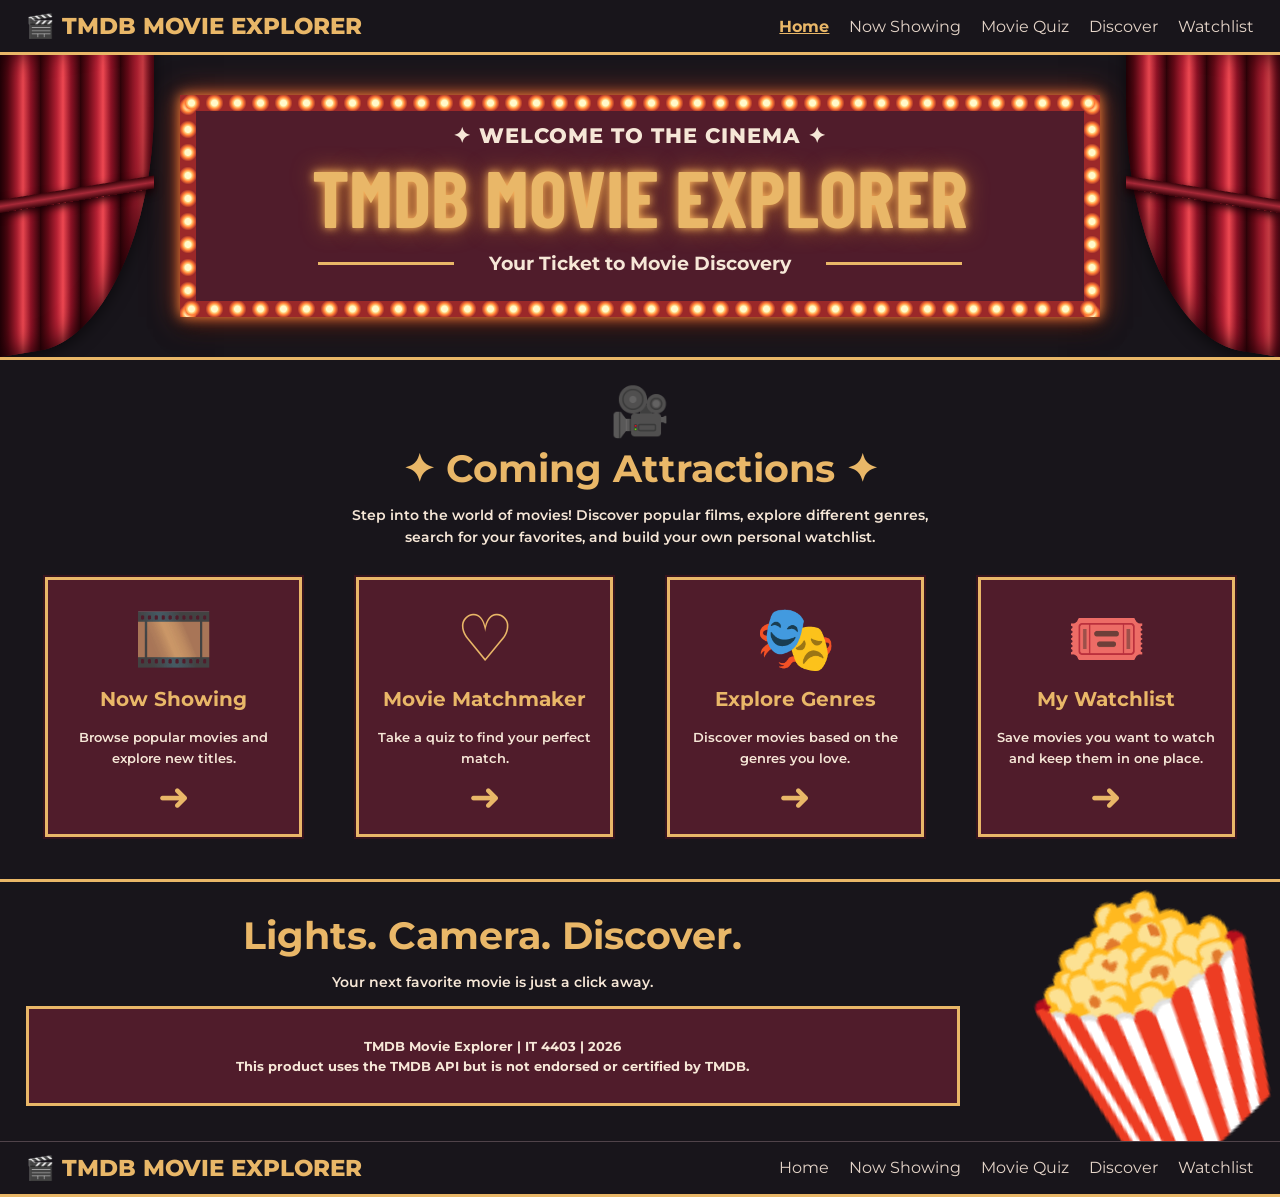
==== commit f8c5e487: "Update index.html" ====
--- a/index.html
+++ b/index.html
@@ -11,7 +11,7 @@
     <div class="brand">🎬 TMDB MOVIE EXPLORER</div>
     <nav class="main-nav" aria-label="Main navigation">
       <a href="index.html" class="active">Home</a>
-      <a href="#now-showing">Now Showing</a>
+      <a href="#now-showing.html">Now Showing</a>
       <a href="#matchmaker">Movie Quiz</a>
       <a href="#genres">Discover</a>
       <a href="#watchlist">Watchlist</a>
--- a/style.css
+++ b/style.css
@@ -387,3 +387,42 @@
     bottom: -25px;
   }
 }
+/* IMPROVED THEATER CURTAINS */
+.curtain {
+  background:
+    repeating-linear-gradient(
+      90deg,
+      #290207 0px,
+      #650a17 8px,
+      #b52134 17px,
+      #ed4851 23px,
+      #8b1225 31px,
+      #35040b 40px
+    );
+  box-shadow:
+    inset 0 0 25px #180105,
+    0 5px 15px #0008;
+}
+.curtain-left {
+  border-radius: 0 0 75% 0;
+  transform: skewY(-9deg);
+  transform-origin: top left;
+}
+.curtain-right {
+  border-radius: 0 0 0 75%;
+  transform: skewY(9deg);
+  transform-origin: top right;
+}
+.curtain::after {
+  content: "";
+  position: absolute;
+  top: 48%;
+  height: 13px;
+  width: 100%;
+  background: linear-gradient(
+    #38040b,
+    #a72938,
+    #38040b
+  );
+  box-shadow: 0 3px 8px #180105;
+}
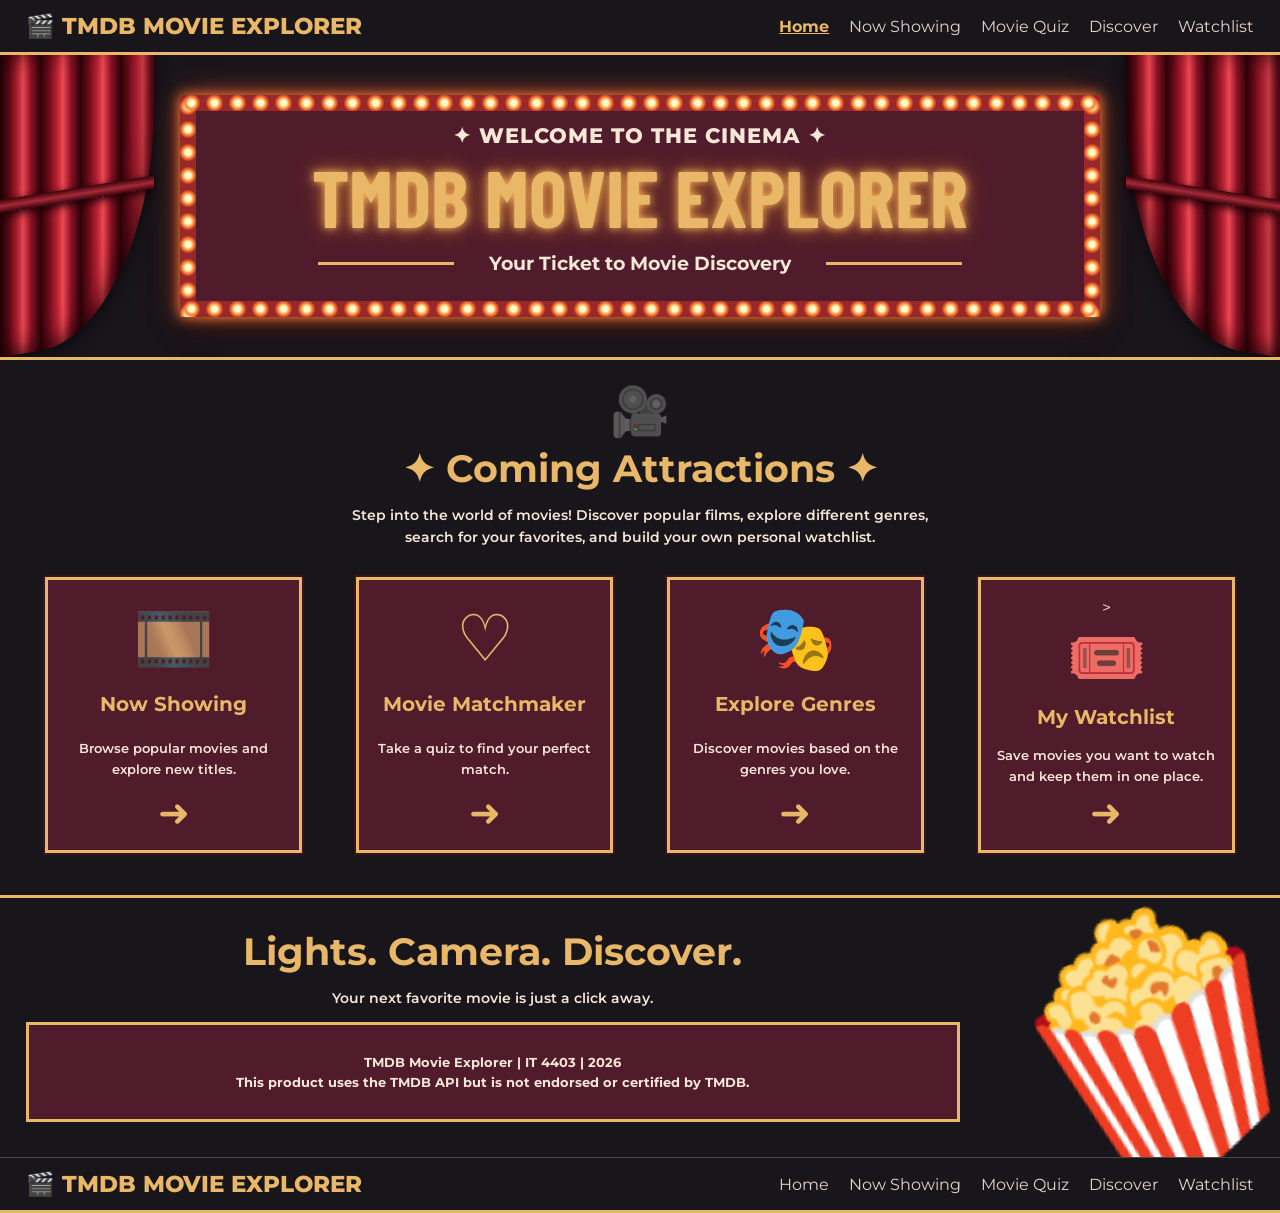
==== commit 58fdb051: "Update index.html" ====
--- a/index.html
+++ b/index.html
@@ -11,10 +11,10 @@
     <div class="brand">🎬 TMDB MOVIE EXPLORER</div>
     <nav class="main-nav" aria-label="Main navigation">
       <a href="index.html" class="active">Home</a>
-      <a href="#now-showing.html">Now Showing</a>
+      <a href="now-showing.html">Now Showing</a>
       <a href="#matchmaker">Movie Quiz</a>
-      <a href="#genres">Discover</a>
-      <a href="#watchlist">Watchlist</a>
+      <a href="discover.html">Discover</a>
+      <a href="watchlist.html">Watchlist</a>
     </nav>
   </header>
   <main>
@@ -44,7 +44,7 @@
         </p>
       </div>
       <div class="feature-grid">
-        <article class="feature-card" id="now-showing">
+        <article class="feature-card" id="now-showing" onclick="window.location.href='now-showing.html'" sytle="cursor: pointer;">
           <div class="feature-icon">🎞️</div>
           <h3>Now Showing</h3>
           <p>Browse popular movies and explore new titles.</p>
@@ -56,13 +56,13 @@
           <p>Take a quiz to find your perfect match.</p>
           <span class="feature-arrow">➜</span>
         </article>
-        <article class="feature-card" id="genres">
+        <article class="feature-card" id="genres" onclick="window.location.href='discover.html'" sytle="cursor: pointer;">
           <div class="feature-icon">🎭</div>
           <h3>Explore Genres</h3>
           <p>Discover movies based on the genres you love.</p>
           <span class="feature-arrow">➜</span>
         </article>
-        <article class="feature-card" id="watchlist">
+        <article class="feature-card" id="watchlist" onclick="window.location.href='watchlist.html'" sytle="cursor: pointer;"> >
           <div class="feature-icon">🎟️</div>
           <h3>My Watchlist</h3>
           <p>Save movies you want to watch and keep them in one place.</p>
@@ -89,10 +89,10 @@
     <div class="brand">🎬 TMDB MOVIE EXPLORER</div>
     <nav aria-label="Footer navigation">
       <a href="index.html">Home</a>
-      <a href="#now-showing">Now Showing</a>
+      <a href="now-showing.html">Now Showing</a>
       <a href="#matchmaker">Movie Quiz</a>
-      <a href="#genres">Discover</a>
-      <a href="#watchlist">Watchlist</a>
+      <a href="discover.html">Discover</a>
+      <a href="watchlist.html">Watchlist</a>
     </nav>
   </footer>
   <!-- <script src="script.js:></script> -->
